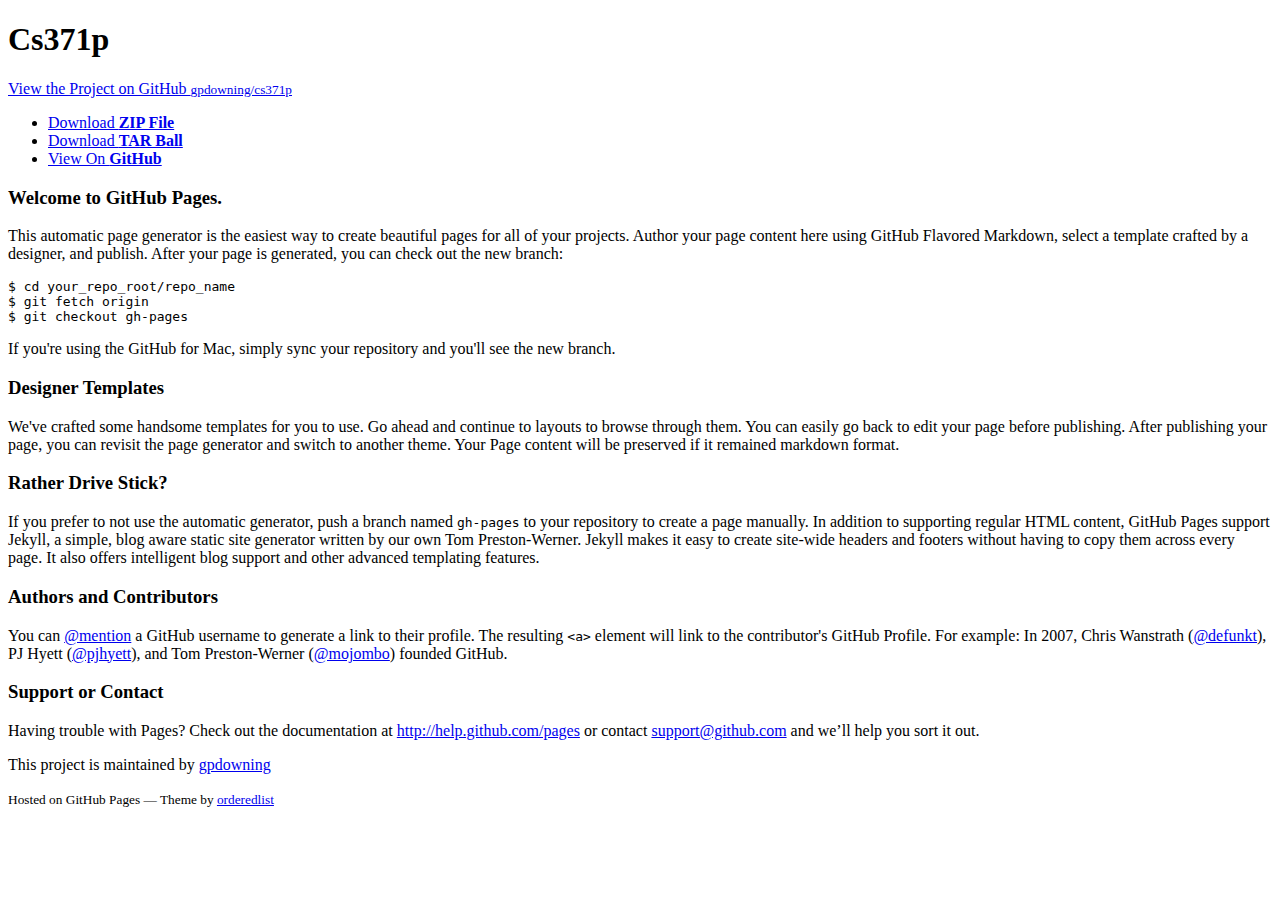
==== index.html @ 1dfeb4e1 "another commit" ====
<!doctype html>
<html>
  <head>
    <meta charset="utf-8">
    <meta http-equiv="X-UA-Compatible" content="chrome=1">
    <title>Cs371p by gpdowning</title>

    <link rel="stylesheet" href="stylesheets/styles.css">
    <link rel="stylesheet" href="stylesheets/pygment_trac.css">
    <meta name="viewport" content="width=device-width, initial-scale=1, user-scalable=no">
    <!--[if lt IE 9]>
    <script src="//html5shiv.googlecode.com/svn/trunk/html5.js"></script>
    <![endif]-->
  </head>
  <body>
    <div class="wrapper">
      <header>
        <h1>Cs371p</h1>
        <p></p>

        <p class="view"><a href="https://github.com/gpdowning/cs371p">View the Project on GitHub <small>gpdowning/cs371p</small></a></p>


        <ul>
          <li><a href="https://github.com/gpdowning/cs371p/zipball/master">Download <strong>ZIP File</strong></a></li>
          <li><a href="https://github.com/gpdowning/cs371p/tarball/master">Download <strong>TAR Ball</strong></a></li>
          <li><a href="https://github.com/gpdowning/cs371p">View On <strong>GitHub</strong></a></li>
        </ul>
      </header>
      <section>
        <h3>
<a id="welcome-to-github-pages" class="anchor" href="#welcome-to-github-pages" aria-hidden="true"><span class="octicon octicon-link"></span></a>Welcome to GitHub Pages.</h3>

<p>This automatic page generator is the easiest way to create beautiful pages for all of your projects. Author your page content here using GitHub Flavored Markdown, select a template crafted by a designer, and publish. After your page is generated, you can check out the new branch:</p>

<pre><code>$ cd your_repo_root/repo_name
$ git fetch origin
$ git checkout gh-pages
</code></pre>

<p>If you're using the GitHub for Mac, simply sync your repository and you'll see the new branch.</p>

<h3>
<a id="designer-templates" class="anchor" href="#designer-templates" aria-hidden="true"><span class="octicon octicon-link"></span></a>Designer Templates</h3>

<p>We've crafted some handsome templates for you to use. Go ahead and continue to layouts to browse through them. You can easily go back to edit your page before publishing. After publishing your page, you can revisit the page generator and switch to another theme. Your Page content will be preserved if it remained markdown format.</p>

<h3>
<a id="rather-drive-stick" class="anchor" href="#rather-drive-stick" aria-hidden="true"><span class="octicon octicon-link"></span></a>Rather Drive Stick?</h3>

<p>If you prefer to not use the automatic generator, push a branch named <code>gh-pages</code> to your repository to create a page manually. In addition to supporting regular HTML content, GitHub Pages support Jekyll, a simple, blog aware static site generator written by our own Tom Preston-Werner. Jekyll makes it easy to create site-wide headers and footers without having to copy them across every page. It also offers intelligent blog support and other advanced templating features.</p>

<h3>
<a id="authors-and-contributors" class="anchor" href="#authors-and-contributors" aria-hidden="true"><span class="octicon octicon-link"></span></a>Authors and Contributors</h3>

<p>You can <a href="https://github.com/blog/821" class="user-mention">@mention</a> a GitHub username to generate a link to their profile. The resulting <code>&lt;a&gt;</code> element will link to the contributor's GitHub Profile. For example: In 2007, Chris Wanstrath (<a href="https://github.com/defunkt" class="user-mention">@defunkt</a>), PJ Hyett (<a href="https://github.com/pjhyett" class="user-mention">@pjhyett</a>), and Tom Preston-Werner (<a href="https://github.com/mojombo" class="user-mention">@mojombo</a>) founded GitHub.</p>

<h3>
<a id="support-or-contact" class="anchor" href="#support-or-contact" aria-hidden="true"><span class="octicon octicon-link"></span></a>Support or Contact</h3>

<p>Having trouble with Pages? Check out the documentation at <a href="http://help.github.com/pages">http://help.github.com/pages</a> or contact <a href="mailto:support@github.com">support@github.com</a> and we’ll help you sort it out.</p>
      </section>
      <footer>
        <p>This project is maintained by <a href="https://github.com/gpdowning">gpdowning</a></p>
        <p><small>Hosted on GitHub Pages &mdash; Theme by <a href="https://github.com/orderedlist">orderedlist</a></small></p>
      </footer>
    </div>
    <script src="javascripts/scale.fix.js"></script>

  </body>
</html>
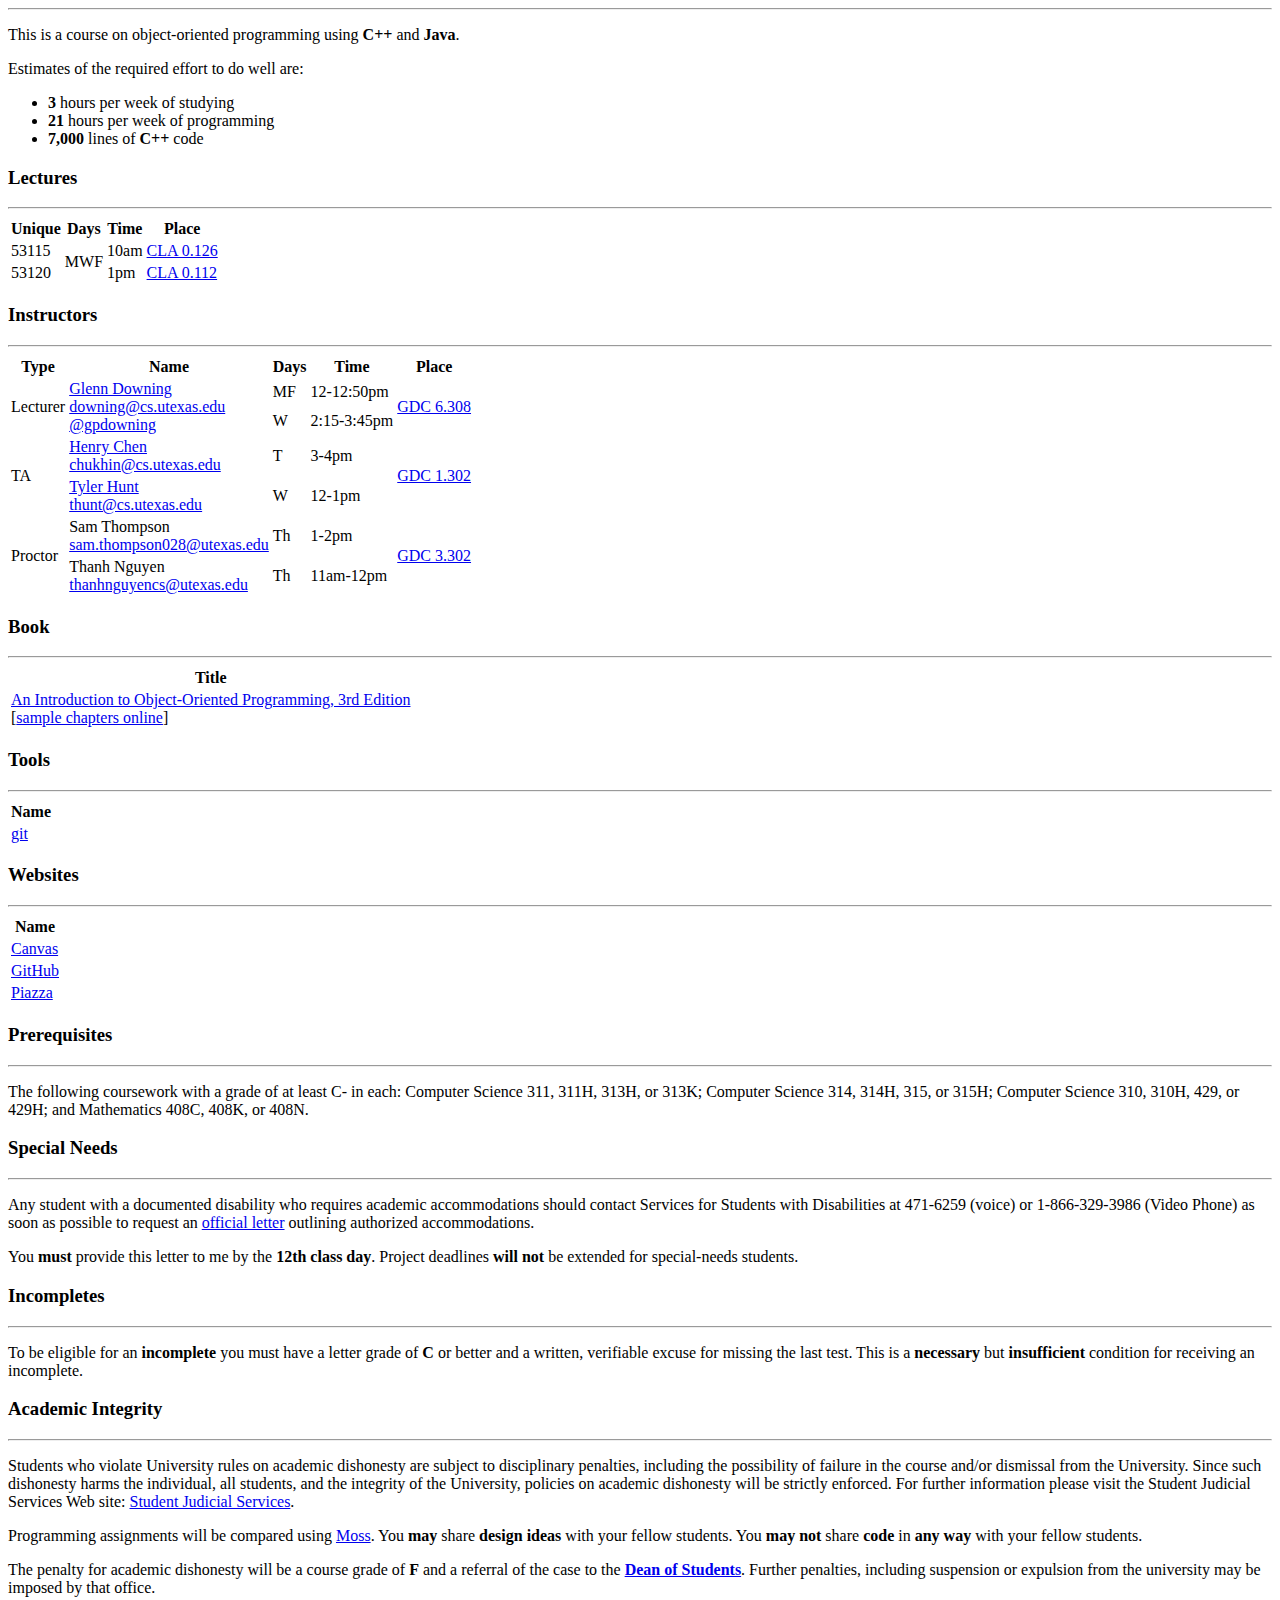
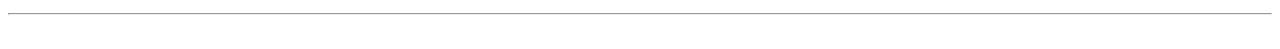
==== commit 8892a045: "another commit" ====
--- a/index.html
+++ b/index.html
@@ -1,71 +1,178 @@
-<!doctype html>
+<!DOCTYPE html>
 <html>
-  <head>
-    <meta charset="utf-8">
-    <meta http-equiv="X-UA-Compatible" content="chrome=1">
-    <title>Cs371p by gpdowning</title>
-
-    <link rel="stylesheet" href="stylesheets/styles.css">
-    <link rel="stylesheet" href="stylesheets/pygment_trac.css">
-    <meta name="viewport" content="width=device-width, initial-scale=1, user-scalable=no">
-    <!--[if lt IE 9]>
-    <script src="//html5shiv.googlecode.com/svn/trunk/html5.js"></script>
-    <![endif]-->
-  </head>
-  <body>
-    <div class="wrapper">
-      <header>
-        <h1>Cs371p</h1>
-        <p></p>
-
-        <p class="view"><a href="https://github.com/gpdowning/cs371p">View the Project on GitHub <small>gpdowning/cs371p</small></a></p>
-
-
-        <ul>
-          <li><a href="https://github.com/gpdowning/cs371p/zipball/master">Download <strong>ZIP File</strong></a></li>
-          <li><a href="https://github.com/gpdowning/cs371p/tarball/master">Download <strong>TAR Ball</strong></a></li>
-          <li><a href="https://github.com/gpdowning/cs371p">View On <strong>GitHub</strong></a></li>
-        </ul>
-      </header>
-      <section>
-        <h3>
-<a id="welcome-to-github-pages" class="anchor" href="#welcome-to-github-pages" aria-hidden="true"><span class="octicon octicon-link"></span></a>Welcome to GitHub Pages.</h3>
-
-<p>This automatic page generator is the easiest way to create beautiful pages for all of your projects. Author your page content here using GitHub Flavored Markdown, select a template crafted by a designer, and publish. After your page is generated, you can check out the new branch:</p>
-
-<pre><code>$ cd your_repo_root/repo_name
-$ git fetch origin
-$ git checkout gh-pages
-</code></pre>
-
-<p>If you're using the GitHub for Mac, simply sync your repository and you'll see the new branch.</p>
-
+<head>
+</head>
+<body>
+<hr />
+<p>
+	This is a course on object-oriented programming using <b>C++</b> and <b>Java</b>.
+</p>
+<p>
+	Estimates of the required effort to do well are:
+</p>
+<ul>
+	<li><b>3</b> hours per week of studying</li>
+	<li><b>21</b> hours per week of programming</li>
+	<li><b>7,000</b> lines of <b>C++</b> code</li>
+</ul>
 <h3>
-<a id="designer-templates" class="anchor" href="#designer-templates" aria-hidden="true"><span class="octicon octicon-link"></span></a>Designer Templates</h3>
-
-<p>We've crafted some handsome templates for you to use. Go ahead and continue to layouts to browse through them. You can easily go back to edit your page before publishing. After publishing your page, you can revisit the page generator and switch to another theme. Your Page content will be preserved if it remained markdown format.</p>
-
+	Lectures
+</h3>
+<hr />
+<table>
+	<tr>
+		<th>Unique</th>
+		<th>Days</th>
+		<th>Time</th>
+		<th>Place</th>
+	</tr>
+	<tr>
+		<td>53115</td>
+		<td rowspan="2">MWF</td>
+		<td>10am</td>
+		<td><a href="http://www.utexas.edu/maps/main/buildings/cla.html">CLA 0.126</a></td>
+	</tr>
+	<tr>
+		<td>53120</td>
+		<td>1pm</td>
+		<td><a href="http://www.utexas.edu/maps/main/buildings/cla.html">CLA 0.112</a></td>
+	</tr>
+</table>
 <h3>
-<a id="rather-drive-stick" class="anchor" href="#rather-drive-stick" aria-hidden="true"><span class="octicon octicon-link"></span></a>Rather Drive Stick?</h3>
-
-<p>If you prefer to not use the automatic generator, push a branch named <code>gh-pages</code> to your repository to create a page manually. In addition to supporting regular HTML content, GitHub Pages support Jekyll, a simple, blog aware static site generator written by our own Tom Preston-Werner. Jekyll makes it easy to create site-wide headers and footers without having to copy them across every page. It also offers intelligent blog support and other advanced templating features.</p>
-
+	Instructors
+</h3>
+<hr />
+<table>
+	<tr>
+		<th>Type</th>
+		<th>Name</th>
+		<th>Days</th>
+		<th>Time</th>
+		<th>Place</th>
+	</tr>
+	<tr>
+	    <td rowspan="2">Lecturer</td>
+		<td rowspan="2"><a href="https://www.cs.utexas.edu/users/downing/">Glenn Downing</a><br />
+		<a href="mailto:downing@cs.utexas.edu">downing@cs.utexas.edu</a><br />
+		<a href="http://twitter.com/gpdowning/">@gpdowning</a></td>
+		<td>MF</td>
+		<td>12-12:50pm</td>
+		<td rowspan="2"><a href="http://www.utexas.edu/maps/main/buildings/gdc.html">GDC 6.308</a></td>
+	</tr>
+	<tr>
+	    <td>W</td>
+	    <td>2:15-3:45pm</td>
+	</tr>
+	<tr>
+	    <td rowspan="2">TA</td>
+		<td><a href="https://www.cs.utexas.edu/users/chukhin/">Henry Chen</a><br />
+		<a href="mailto:chukhin@cs.utexas.edu">chukhin@cs.utexas.edu</a></td>
+		<td>T</td>
+		<td>3-4pm</td>
+		<td rowspan="2"><a href="http://www.utexas.edu/maps/main/buildings/gdc.html">GDC 1.302</a></td>
+	</tr>
+	<tr>
+		<td><a href="https://www.cs.utexas.edu/users/thunt/">Tyler Hunt</a><br />
+		<a href="mailto:thunt@cs.utexas.edu">thunt@cs.utexas.edu</a></td>
+		<td>W</td>
+		<td>12-1pm</td>
+	</tr>
+	<tr>
+	    <td rowspan="2">Proctor</td>
+		<td>Sam Thompson<br />
+		<a href="mailto:sam.thompson028@utexas.edu">sam.thompson028@utexas.edu</a></td>
+		<td>Th</td>
+		<td>1-2pm</td>
+		<td rowspan="2"><a href="http://www.utexas.edu/maps/main/buildings/gdc.html">GDC 3.302</a></td>
+	</tr>
+	<tr>
+		<td>Thanh Nguyen<br />
+		<a href="mailto:thanhnguyencs@utexas.edu">thanhnguyencs@utexas.edu</a></td>
+		<td>Th</td>
+		<td>11am-12pm</td>
+	</tr>
+</table>
 <h3>
-<a id="authors-and-contributors" class="anchor" href="#authors-and-contributors" aria-hidden="true"><span class="octicon octicon-link"></span></a>Authors and Contributors</h3>
-
-<p>You can <a href="https://github.com/blog/821" class="user-mention">@mention</a> a GitHub username to generate a link to their profile. The resulting <code>&lt;a&gt;</code> element will link to the contributor's GitHub Profile. For example: In 2007, Chris Wanstrath (<a href="https://github.com/defunkt" class="user-mention">@defunkt</a>), PJ Hyett (<a href="https://github.com/pjhyett" class="user-mention">@pjhyett</a>), and Tom Preston-Werner (<a href="https://github.com/mojombo" class="user-mention">@mojombo</a>) founded GitHub.</p>
-
+	Book
+</h3>
+<hr />
+<table>
+	<tr>
+		<th>Title</th>
+	</tr>
+	<tr>
+		<td><a href="http://www.amazon.com/gp/product/0201760312/?tag=utgracs">An Introduction to Object-Oriented Programming, 3rd Edition</a><br />
+		[<a href="http://web.engr.oregonstate.edu/~budd/Books/oopintro3e/info/ReadMe.html">sample chapters online</a>]</td>
+	</tr>
+</table>
 <h3>
-<a id="support-or-contact" class="anchor" href="#support-or-contact" aria-hidden="true"><span class="octicon octicon-link"></span></a>Support or Contact</h3>
-
-<p>Having trouble with Pages? Check out the documentation at <a href="http://help.github.com/pages">http://help.github.com/pages</a> or contact <a href="mailto:support@github.com">support@github.com</a> and we’ll help you sort it out.</p>
-      </section>
-      <footer>
-        <p>This project is maintained by <a href="https://github.com/gpdowning">gpdowning</a></p>
-        <p><small>Hosted on GitHub Pages &mdash; Theme by <a href="https://github.com/orderedlist">orderedlist</a></small></p>
-      </footer>
-    </div>
-    <script src="javascripts/scale.fix.js"></script>
-
-  </body>
+	Tools
+</h3>
+<hr />
+<table>
+	<tr>
+		<th>Name</th>
+	</tr>
+	<tr>
+		<td><a href="https://www.atlassian.com/git/tutorials/">git</a></td>
+	</tr>
+</table>
+<h3>
+	Websites
+</h3>
+<hr />
+<table>
+	<tr>
+		<th>Name</th>
+	</tr>
+	<tr>
+		<td><a href="https://utexas.instructure.com">Canvas</a></td>
+	</tr>
+	<tr>
+		<td><a href="https://github.com/gpdowning/cs371p/">GitHub</a></td>
+	</tr>
+	<tr>
+		<td><a href="https://piazza.com">Piazza</a></td>
+	</tr>
+</table>
+<h3>
+	Prerequisites
+</h3>
+<hr />
+<p>
+	The following coursework with a grade of at least C- in each: Computer Science 311, 311H, 313H, or 313K; Computer Science 314, 314H, 315, or 315H; Computer Science 310, 310H, 429, or 429H; and Mathematics 408C, 408K, or 408N.
+</p>
+<h3>
+	Special Needs
+</h3>
+<hr />
+<p>
+	Any student with a documented disability who requires academic accommodations should contact Services for Students with Disabilities at 471-6259 (voice) or 1-866-329-3986 (Video Phone) as soon as possible to request an <a href="http://www.utexas.edu/diversity/ddce/ssd/accommodation_ltr_request.php">official letter</a> outlining authorized accommodations.
+</p>
+<p>
+	You <b>must</b> provide this letter to me by the <b>12th class day</b>. Project deadlines <b>will not</b> be extended for special-needs students.
+</p>
+<h3>
+	Incompletes
+</h3>
+<hr />
+<p>
+	To be eligible for an <b>incomplete</b> you must have a letter grade of <b>C</b> or better and a written, verifiable excuse for missing the last test. This is a <b>necessary</b> but <b>insufficient</b> condition for receiving an incomplete.
+</p>
+<h3>
+	Academic Integrity
+</h3>
+<hr />
+<p>
+	Students who violate University rules on academic dishonesty are subject to disciplinary penalties, including the possibility of failure in the course and/or dismissal from the University. Since such dishonesty harms the individual, all students, and the integrity of the University, policies on academic dishonesty will be strictly enforced. For further information please visit the Student Judicial Services Web site: <a href="http://deanofstudents.utexas.edu/sjs">Student Judicial Services</a>.
+</p>
+<p>
+	Programming assignments will be compared using <a href="http://theory.stanford.edu/~aiken/moss/">Moss</a>. You <b>may</b> share <b>design ideas</b> with your fellow students. You <b>may not</b> share <b>code</b> in <b>any way</b> with your fellow students.
+</p>
+<p>
+	The penalty for academic dishonesty will be a course grade of <b>F</b> and a referral of the case to the <b><a href="http://deanofstudents.utexas.edu/">Dean of Students</a></b>. Further penalties, including suspension or expulsion from the university may be imposed by that office.
+</p>
+<hr />
+<img alt="" src="http://cs.utexas.edu/users/downing/images/UT.jpg" width="300" />
+</body>
 </html>
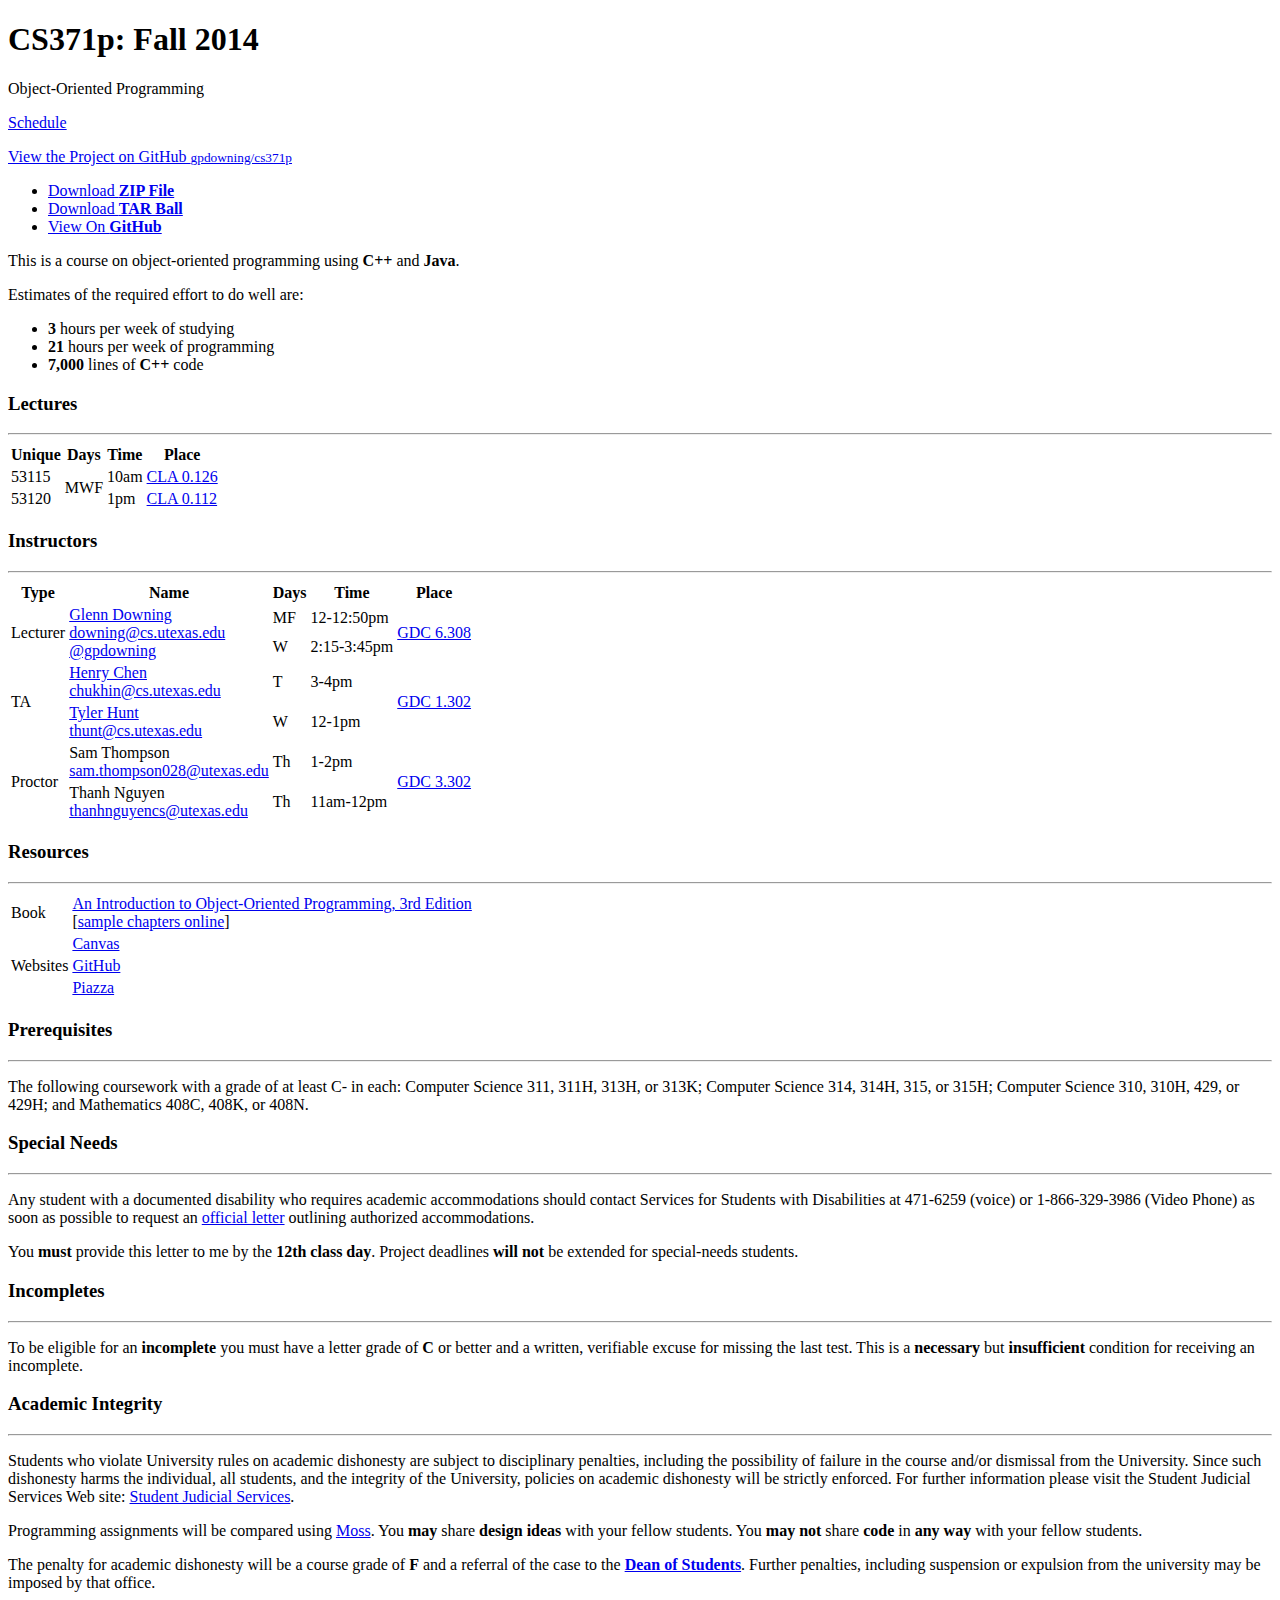
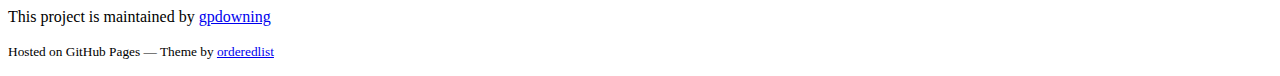
==== commit 49a0a238: "another commit" ====
--- a/index.html
+++ b/index.html
@@ -1,178 +1,198 @@
-<!DOCTYPE html>
+<!doctype html>
 <html>
 <head>
+	<title>CS371p by gpdowning</title>
+	<link rel="stylesheet" href="stylesheets/styles.css">
+	<link rel="stylesheet" href="stylesheets/pygment_trac.css">
+	<meta name="viewport" content="width=device-width, initial-scale=1, user-scalable=no">
 </head>
 <body>
-<hr />
-<p>
-	This is a course on object-oriented programming using <b>C++</b> and <b>Java</b>.
-</p>
-<p>
-	Estimates of the required effort to do well are:
-</p>
-<ul>
-	<li><b>3</b> hours per week of studying</li>
-	<li><b>21</b> hours per week of programming</li>
-	<li><b>7,000</b> lines of <b>C++</b> code</li>
-</ul>
-<h3>
-	Lectures
-</h3>
-<hr />
-<table>
-	<tr>
-		<th>Unique</th>
-		<th>Days</th>
-		<th>Time</th>
-		<th>Place</th>
-	</tr>
-	<tr>
-		<td>53115</td>
-		<td rowspan="2">MWF</td>
-		<td>10am</td>
-		<td><a href="http://www.utexas.edu/maps/main/buildings/cla.html">CLA 0.126</a></td>
-	</tr>
-	<tr>
-		<td>53120</td>
-		<td>1pm</td>
-		<td><a href="http://www.utexas.edu/maps/main/buildings/cla.html">CLA 0.112</a></td>
-	</tr>
-</table>
-<h3>
-	Instructors
-</h3>
-<hr />
-<table>
-	<tr>
-		<th>Type</th>
-		<th>Name</th>
-		<th>Days</th>
-		<th>Time</th>
-		<th>Place</th>
-	</tr>
-	<tr>
-	    <td rowspan="2">Lecturer</td>
-		<td rowspan="2"><a href="https://www.cs.utexas.edu/users/downing/">Glenn Downing</a><br />
-		<a href="mailto:downing@cs.utexas.edu">downing@cs.utexas.edu</a><br />
-		<a href="http://twitter.com/gpdowning/">@gpdowning</a></td>
-		<td>MF</td>
-		<td>12-12:50pm</td>
-		<td rowspan="2"><a href="http://www.utexas.edu/maps/main/buildings/gdc.html">GDC 6.308</a></td>
-	</tr>
-	<tr>
-	    <td>W</td>
-	    <td>2:15-3:45pm</td>
-	</tr>
-	<tr>
-	    <td rowspan="2">TA</td>
-		<td><a href="https://www.cs.utexas.edu/users/chukhin/">Henry Chen</a><br />
-		<a href="mailto:chukhin@cs.utexas.edu">chukhin@cs.utexas.edu</a></td>
-		<td>T</td>
-		<td>3-4pm</td>
-		<td rowspan="2"><a href="http://www.utexas.edu/maps/main/buildings/gdc.html">GDC 1.302</a></td>
-	</tr>
-	<tr>
-		<td><a href="https://www.cs.utexas.edu/users/thunt/">Tyler Hunt</a><br />
-		<a href="mailto:thunt@cs.utexas.edu">thunt@cs.utexas.edu</a></td>
-		<td>W</td>
-		<td>12-1pm</td>
-	</tr>
-	<tr>
-	    <td rowspan="2">Proctor</td>
-		<td>Sam Thompson<br />
-		<a href="mailto:sam.thompson028@utexas.edu">sam.thompson028@utexas.edu</a></td>
-		<td>Th</td>
-		<td>1-2pm</td>
-		<td rowspan="2"><a href="http://www.utexas.edu/maps/main/buildings/gdc.html">GDC 3.302</a></td>
-	</tr>
-	<tr>
-		<td>Thanh Nguyen<br />
-		<a href="mailto:thanhnguyencs@utexas.edu">thanhnguyencs@utexas.edu</a></td>
-		<td>Th</td>
-		<td>11am-12pm</td>
-	</tr>
-</table>
-<h3>
-	Book
-</h3>
-<hr />
-<table>
-	<tr>
-		<th>Title</th>
-	</tr>
-	<tr>
-		<td><a href="http://www.amazon.com/gp/product/0201760312/?tag=utgracs">An Introduction to Object-Oriented Programming, 3rd Edition</a><br />
-		[<a href="http://web.engr.oregonstate.edu/~budd/Books/oopintro3e/info/ReadMe.html">sample chapters online</a>]</td>
-	</tr>
-</table>
-<h3>
-	Tools
-</h3>
-<hr />
-<table>
-	<tr>
-		<th>Name</th>
-	</tr>
-	<tr>
-		<td><a href="https://www.atlassian.com/git/tutorials/">git</a></td>
-	</tr>
-</table>
-<h3>
-	Websites
-</h3>
-<hr />
-<table>
-	<tr>
-		<th>Name</th>
-	</tr>
-	<tr>
-		<td><a href="https://utexas.instructure.com">Canvas</a></td>
-	</tr>
-	<tr>
-		<td><a href="https://github.com/gpdowning/cs371p/">GitHub</a></td>
-	</tr>
-	<tr>
-		<td><a href="https://piazza.com">Piazza</a></td>
-	</tr>
-</table>
-<h3>
-	Prerequisites
-</h3>
-<hr />
-<p>
-	The following coursework with a grade of at least C- in each: Computer Science 311, 311H, 313H, or 313K; Computer Science 314, 314H, 315, or 315H; Computer Science 310, 310H, 429, or 429H; and Mathematics 408C, 408K, or 408N.
-</p>
-<h3>
-	Special Needs
-</h3>
-<hr />
-<p>
-	Any student with a documented disability who requires academic accommodations should contact Services for Students with Disabilities at 471-6259 (voice) or 1-866-329-3986 (Video Phone) as soon as possible to request an <a href="http://www.utexas.edu/diversity/ddce/ssd/accommodation_ltr_request.php">official letter</a> outlining authorized accommodations.
-</p>
-<p>
-	You <b>must</b> provide this letter to me by the <b>12th class day</b>. Project deadlines <b>will not</b> be extended for special-needs students.
-</p>
-<h3>
-	Incompletes
-</h3>
-<hr />
-<p>
-	To be eligible for an <b>incomplete</b> you must have a letter grade of <b>C</b> or better and a written, verifiable excuse for missing the last test. This is a <b>necessary</b> but <b>insufficient</b> condition for receiving an incomplete.
-</p>
-<h3>
-	Academic Integrity
-</h3>
-<hr />
-<p>
-	Students who violate University rules on academic dishonesty are subject to disciplinary penalties, including the possibility of failure in the course and/or dismissal from the University. Since such dishonesty harms the individual, all students, and the integrity of the University, policies on academic dishonesty will be strictly enforced. For further information please visit the Student Judicial Services Web site: <a href="http://deanofstudents.utexas.edu/sjs">Student Judicial Services</a>.
-</p>
-<p>
-	Programming assignments will be compared using <a href="http://theory.stanford.edu/~aiken/moss/">Moss</a>. You <b>may</b> share <b>design ideas</b> with your fellow students. You <b>may not</b> share <b>code</b> in <b>any way</b> with your fellow students.
-</p>
-<p>
-	The penalty for academic dishonesty will be a course grade of <b>F</b> and a referral of the case to the <b><a href="http://deanofstudents.utexas.edu/">Dean of Students</a></b>. Further penalties, including suspension or expulsion from the university may be imposed by that office.
-</p>
-<hr />
-<img alt="" src="http://cs.utexas.edu/users/downing/images/UT.jpg" width="300" />
+<div class="wrapper">
+	<header>
+		<h1>
+			CS371p: Fall 2014
+		</h1>
+		<p>
+			Object-Oriented Programming
+		</p>
+		<p>
+		<a href="Schedule.html">Schedule</a>
+		</p>
+		<p class="view">
+		<a href="https://github.com/gpdowning/cs371p">View the Project on GitHub <small>gpdowning/cs371p</small></a>
+		</p>
+		<ul>
+			<li><a href="https://github.com/gpdowning/cs371p/zipball/master">Download <strong>ZIP File</strong></a></li>
+			<li><a href="https://github.com/gpdowning/cs371p/tarball/master">Download <strong>TAR Ball</strong></a></li>
+			<li><a href="https://github.com/gpdowning/cs371p">View On <strong>GitHub</strong></a></li>
+		</ul>
+	</header>
+	<section>
+		<p>
+			This is a course on object-oriented programming using <b>C++</b> and <b>Java</b>.
+		</p>
+		<p>
+			Estimates of the required effort to do well are:
+		</p>
+		<ul>
+			<li><b>3</b> hours per week of studying</li>
+			<li><b>21</b> hours per week of programming</li>
+			<li><b>7,000</b> lines of <b>C++</b> code</li>
+		</ul>
+		<h3>
+			Lectures
+		</h3>
+		<hr />
+		<table>
+			<tr>
+				<th>Unique</th>
+				<th>Days</th>
+				<th>Time</th>
+				<th>Place</th>
+			</tr>
+			<tr>
+				<td>53115</td>
+				<td rowspan="2">MWF</td>
+				<td>10am</td>
+				<td><a href="http://www.utexas.edu/maps/main/buildings/cla.html">CLA 0.126</a></td>
+			</tr>
+			<tr>
+				<td>53120</td>
+				<td>1pm</td>
+				<td><a href="http://www.utexas.edu/maps/main/buildings/cla.html">CLA 0.112</a></td>
+			</tr>
+		</table>
+		<h3>
+			Instructors
+		</h3>
+		<hr />
+		<table>
+			<tr>
+				<th>Type</th>
+				<th>Name</th>
+				<th>Days</th>
+				<th>Time</th>
+				<th>Place</th>
+			</tr>
+			<tr>
+				<td rowspan="2">Lecturer</td>
+				<td rowspan="2"><a href="https://www.cs.utexas.edu/users/downing/">Glenn Downing</a><br />
+				<a href="mailto:downing@cs.utexas.edu">downing@cs.utexas.edu</a><br />
+				<a href="http://twitter.com/gpdowning/">@gpdowning</a></td>
+				<td>MF</td>
+				<td>12-12:50pm</td>
+				<td rowspan="2"><a href="http://www.utexas.edu/maps/main/buildings/gdc.html">GDC 6.308</a></td>
+			</tr>
+			<tr>
+				<td>W</td>
+				<td>2:15-3:45pm</td>
+			</tr>
+			<tr>
+				<td rowspan="2">TA</td>
+				<td><a href="https://www.cs.utexas.edu/users/chukhin/">Henry Chen</a><br />
+				<a href="mailto:chukhin@cs.utexas.edu">chukhin@cs.utexas.edu</a></td>
+				<td>T</td>
+				<td>3-4pm</td>
+				<td rowspan="2"><a href="http://www.utexas.edu/maps/main/buildings/gdc.html">GDC 1.302</a></td>
+			</tr>
+			<tr>
+				<td><a href="https://www.cs.utexas.edu/users/thunt/">Tyler Hunt</a><br />
+				<a href="mailto:thunt@cs.utexas.edu">thunt@cs.utexas.edu</a></td>
+				<td>W</td>
+				<td>12-1pm</td>
+			</tr>
+			<tr>
+				<td rowspan="2">Proctor</td>
+				<td>Sam Thompson<br />
+				<a href="mailto:sam.thompson028@utexas.edu">sam.thompson028@utexas.edu</a></td>
+				<td>Th</td>
+				<td>1-2pm</td>
+				<td rowspan="2"><a href="http://www.utexas.edu/maps/main/buildings/gdc.html">GDC 3.302</a></td>
+			</tr>
+			<tr>
+				<td>Thanh Nguyen<br />
+				<a href="mailto:thanhnguyencs@utexas.edu">thanhnguyencs@utexas.edu</a></td>
+				<td>Th</td>
+				<td>11am-12pm</td>
+			</tr>
+		</table>
+		<h3>
+			Resources
+		</h3>
+		<hr />
+		<table>
+			<tr>
+				<td>Book</td>
+				<td><a href="http://www.amazon.com/gp/product/0201760312/?tag=utgracs">An Introduction to Object-Oriented Programming, 3rd Edition</a><br />
+				[<a href="http://web.engr.oregonstate.edu/~budd/Books/oopintro3e/info/ReadMe.html">sample chapters online</a>]</td>
+			</tr>
+			<tr>
+				<td rowspan="3">Websites</td>
+				<td><a href="https://utexas.instructure.com">Canvas</a></td>
+			</tr>
+			<tr>
+				<td><a href="https://github.com/gpdowning/cs371p/">GitHub</a></td>
+			</tr>
+			<tr>
+				<td><a href="https://piazza.com">Piazza</a></td>
+			</tr>
+		</table>
+		<h3>
+			Prerequisites
+		</h3>
+		<hr />
+		<p>
+			The following coursework with a grade of at least C- in each: Computer Science 311, 311H, 313H, or 313K; Computer Science 314, 314H, 315, or 315H; Computer Science 310, 310H, 429, or 429H; and Mathematics 408C, 408K, or 408N.
+		</p>
+		<h3>
+			Special Needs
+		</h3>
+		<hr />
+		<p>
+			Any student with a documented disability who requires academic accommodations should contact Services for Students with Disabilities at 471-6259 (voice) or 1-866-329-3986 (Video Phone) as soon as possible to request an <a href="http://www.utexas.edu/diversity/ddce/ssd/accommodation_ltr_request.php">official letter</a> outlining authorized accommodations.
+		</p>
+		<p>
+			You <b>must</b> provide this letter to me by the <b>12th class day</b>. Project deadlines <b>will not</b> be extended for special-needs students.
+		</p>
+		<h3>
+			Incompletes
+		</h3>
+		<hr />
+		<p>
+			To be eligible for an <b>incomplete</b> you must have a letter grade of <b>C</b> or better and a written, verifiable excuse for missing the last test. This is a <b>necessary</b> but <b>insufficient</b> condition for receiving an incomplete.
+		</p>
+		<h3>
+			Academic Integrity
+		</h3>
+		<hr />
+		<p>
+			Students who violate University rules on academic dishonesty are subject to disciplinary penalties, including the possibility of failure in the course and/or dismissal from the University. Since such dishonesty harms the individual, all students, and the integrity of the University, policies on academic dishonesty will be strictly enforced. For further information please visit the Student Judicial Services Web site: <a href="http://deanofstudents.utexas.edu/sjs">Student Judicial Services</a>.
+		</p>
+		<p>
+			Programming assignments will be compared using <a href="http://theory.stanford.edu/~aiken/moss/">Moss</a>. You <b>may</b> share <b>design ideas</b> with your fellow students. You <b>may not</b> share <b>code</b> in <b>any way</b> with your fellow students.
+		</p>
+		<p>
+			The penalty for academic dishonesty will be a course grade of <b>F</b> and a referral of the case to the <b><a href="http://deanofstudents.utexas.edu/">Dean of Students</a></b>. Further penalties, including suspension or expulsion from the university may be imposed by that office.
+		</p>
+	</section>
+	<footer>
+		<p>
+			This project is maintained by <a href="https://github.com/gpdowning">gpdowning</a>
+		</p>
+		<p>
+			<small>Hosted on GitHub Pages &mdash; Theme by <a href="https://github.com/orderedlist">orderedlist</a></small>
+		</p>
+	</footer>
+</div>
+<script src="javascripts/scale.fix.js">
+
+
+
+
+
+
+
+
+</script>
 </body>
 </html>
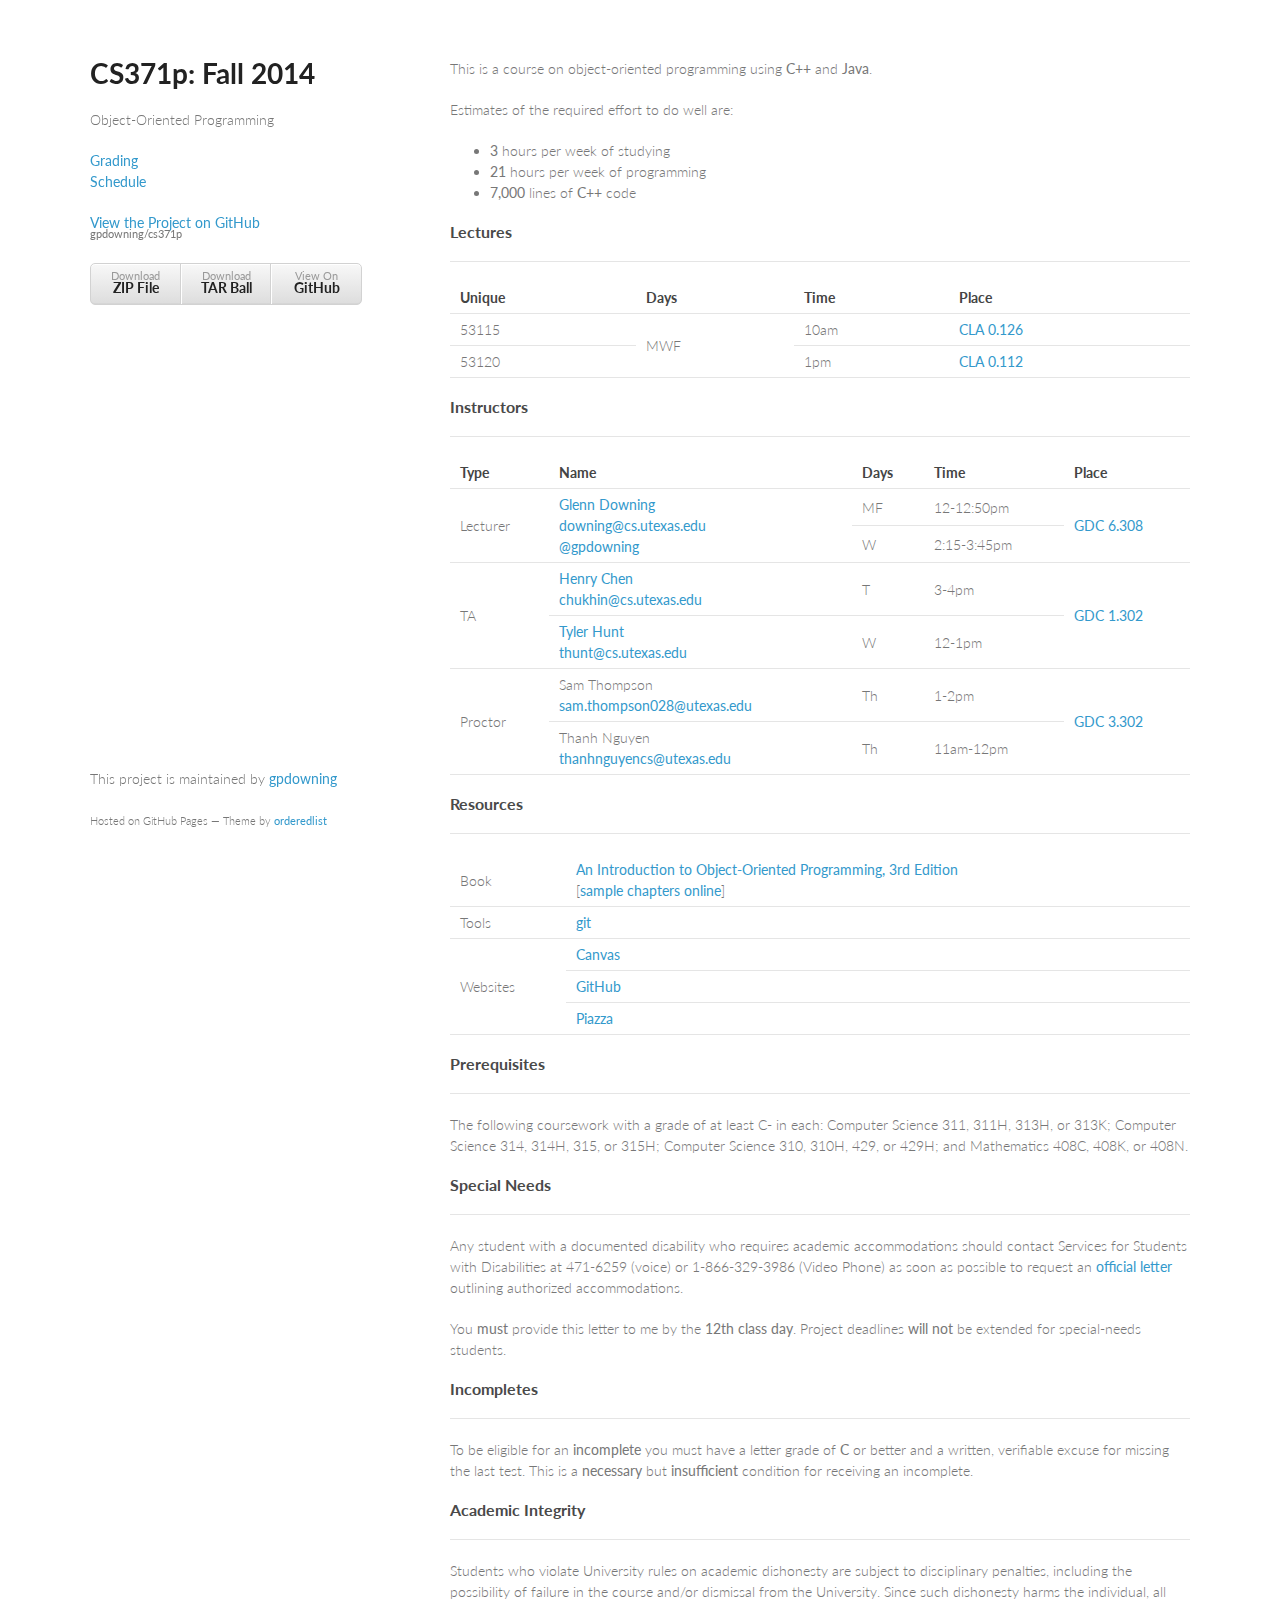
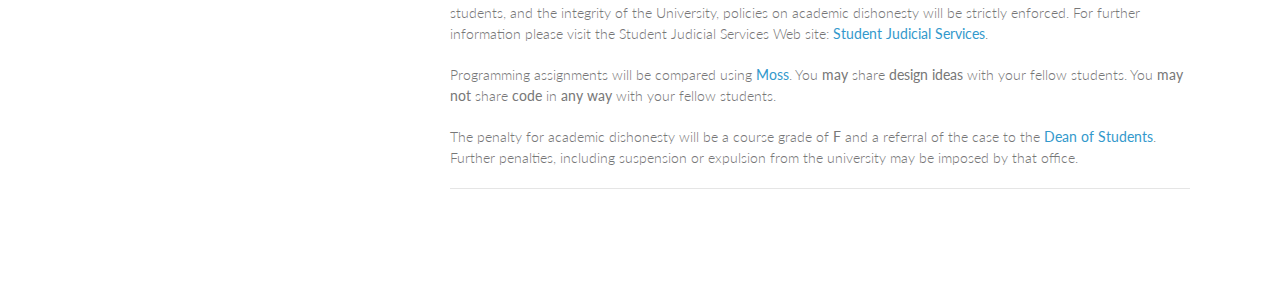
==== commit 96d68a87: "another commit" ====
--- a/index.html
+++ b/index.html
@@ -16,6 +16,7 @@
 			Object-Oriented Programming
 		</p>
 		<p>
+		<a href="Grading.html">Grading</a><br />
 		<a href="Schedule.html">Schedule</a>
 		</p>
 		<p class="view">
@@ -127,6 +128,10 @@
 				[<a href="http://web.engr.oregonstate.edu/~budd/Books/oopintro3e/info/ReadMe.html">sample chapters online</a>]</td>
 			</tr>
 			<tr>
+				<td>Tools</td>
+				<td><a href="https://www.atlassian.com/git/tutorials/">git</a></td>
+			</tr>
+			<tr>
 				<td rowspan="3">Websites</td>
 				<td><a href="https://utexas.instructure.com">Canvas</a></td>
 			</tr>
@@ -174,6 +179,10 @@
 		<p>
 			The penalty for academic dishonesty will be a course grade of <b>F</b> and a referral of the case to the <b><a href="http://deanofstudents.utexas.edu/">Dean of Students</a></b>. Further penalties, including suspension or expulsion from the university may be imposed by that office.
 		</p>
+		<hr />
+		<p>
+        <img alt="" src="CNS.png" />
+		</p>
 	</section>
 	<footer>
 		<p>
@@ -185,14 +194,6 @@
 	</footer>
 </div>
 <script src="javascripts/scale.fix.js">
-
-
-
-
-
-
-
-
 </script>
 </body>
 </html>
--- a/stylesheets/styles.css
+++ b/stylesheets/styles.css
@@ -0,0 +1,255 @@
+@import url(https://fonts.googleapis.com/css?family=Lato:300italic,700italic,300,700);
+
+body {
+  padding:50px;
+  font:14px/1.5 Lato, "Helvetica Neue", Helvetica, Arial, sans-serif;
+  color:#777;
+  font-weight:300;
+}
+
+h1, h2, h3, h4, h5, h6 {
+  color:#222;
+  margin:0 0 20px;
+}
+
+p, ul, ol, table, pre, dl {
+  margin:0 0 20px;
+}
+
+h1, h2, h3 {
+  line-height:1.1;
+}
+
+h1 {
+  font-size:28px;
+}
+
+h2 {
+  color:#393939;
+}
+
+h3, h4, h5, h6 {
+  color:#494949;
+}
+
+a {
+  color:#39c;
+  font-weight:400;
+  text-decoration:none;
+}
+
+a small {
+  font-size:11px;
+  color:#777;
+  margin-top:-0.6em;
+  display:block;
+}
+
+.wrapper {
+  width:1100px;
+  margin:0 auto;
+}
+
+blockquote {
+  border-left:1px solid #e5e5e5;
+  margin:0;
+  padding:0 0 0 20px;
+  font-style:italic;
+}
+
+code, pre {
+  font-family:Monaco, Bitstream Vera Sans Mono, Lucida Console, Terminal;
+  color:#333;
+  font-size:12px;
+}
+
+pre {
+  padding:8px 15px;
+  background: #f8f8f8;
+  border-radius:5px;
+  border:1px solid #e5e5e5;
+  overflow-x: auto;
+}
+
+table {
+  width:100%;
+  border-collapse:collapse;
+}
+
+th, td {
+  text-align:left;
+  padding:5px 10px;
+  border-bottom:1px solid #e5e5e5;
+}
+
+dt {
+  color:#444;
+  font-weight:700;
+}
+
+th {
+  color:#444;
+}
+
+img {
+  max-width:100%;
+}
+
+header {
+  width:270px;
+  float:left;
+  position:fixed;
+}
+
+header ul {
+  list-style:none;
+  height:40px;
+
+  padding:0;
+
+  background: #eee;
+  background: -moz-linear-gradient(top, #f8f8f8 0%, #dddddd 100%);
+  background: -webkit-gradient(linear, left top, left bottom, color-stop(0%,#f8f8f8), color-stop(100%,#dddddd));
+  background: -webkit-linear-gradient(top, #f8f8f8 0%,#dddddd 100%);
+  background: -o-linear-gradient(top, #f8f8f8 0%,#dddddd 100%);
+  background: -ms-linear-gradient(top, #f8f8f8 0%,#dddddd 100%);
+  background: linear-gradient(top, #f8f8f8 0%,#dddddd 100%);
+
+  border-radius:5px;
+  border:1px solid #d2d2d2;
+  box-shadow:inset #fff 0 1px 0, inset rgba(0,0,0,0.03) 0 -1px 0;
+  width:270px;
+}
+
+header li {
+  width:89px;
+  float:left;
+  border-right:1px solid #d2d2d2;
+  height:40px;
+}
+
+header ul a {
+  line-height:1;
+  font-size:11px;
+  color:#999;
+  display:block;
+  text-align:center;
+  padding-top:6px;
+  height:40px;
+}
+
+strong {
+  color:#222;
+  font-weight:700;
+}
+
+header ul li + li {
+  width:88px;
+  border-left:1px solid #fff;
+}
+
+header ul li + li + li {
+  border-right:none;
+  width:89px;
+}
+
+header ul a strong {
+  font-size:14px;
+  display:block;
+  color:#222;
+}
+
+section {
+  width:740px;
+  float:right;
+  padding-bottom:50px;
+}
+
+small {
+  font-size:11px;
+}
+
+hr {
+  border:0;
+  background:#e5e5e5;
+  height:1px;
+  margin:0 0 20px;
+}
+
+footer {
+  width:270px;
+  float:left;
+  position:fixed;
+  bottom:50px;
+}
+
+@media print, screen and (max-width: 1200px) {
+
+  div.wrapper {
+    width:auto;
+    margin:0;
+  }
+
+  header, section, footer {
+    float:none;
+    position:static;
+    width:auto;
+  }
+
+  header {
+    padding-right:320px;
+  }
+
+  section {
+    border:1px solid #e5e5e5;
+    border-width:1px 0;
+    padding:20px 0;
+    margin:0 0 20px;
+  }
+
+  header a small {
+    display:inline;
+  }
+
+  header ul {
+    position:absolute;
+    right:50px;
+    top:52px;
+  }
+}
+
+@media print, screen and (max-width: 720px) {
+  body {
+    word-wrap:break-word;
+  }
+
+  header {
+    padding:0;
+  }
+
+  header ul, header p.view {
+    position:static;
+  }
+
+  pre, code {
+    word-wrap:normal;
+  }
+}
+
+@media print, screen and (max-width: 480px) {
+  body {
+    padding:15px;
+  }
+
+  header ul {
+    display:none;
+  }
+}
+
+@media print {
+  body {
+    padding:0.4in;
+    font-size:12pt;
+    color:#444;
+  }
+}
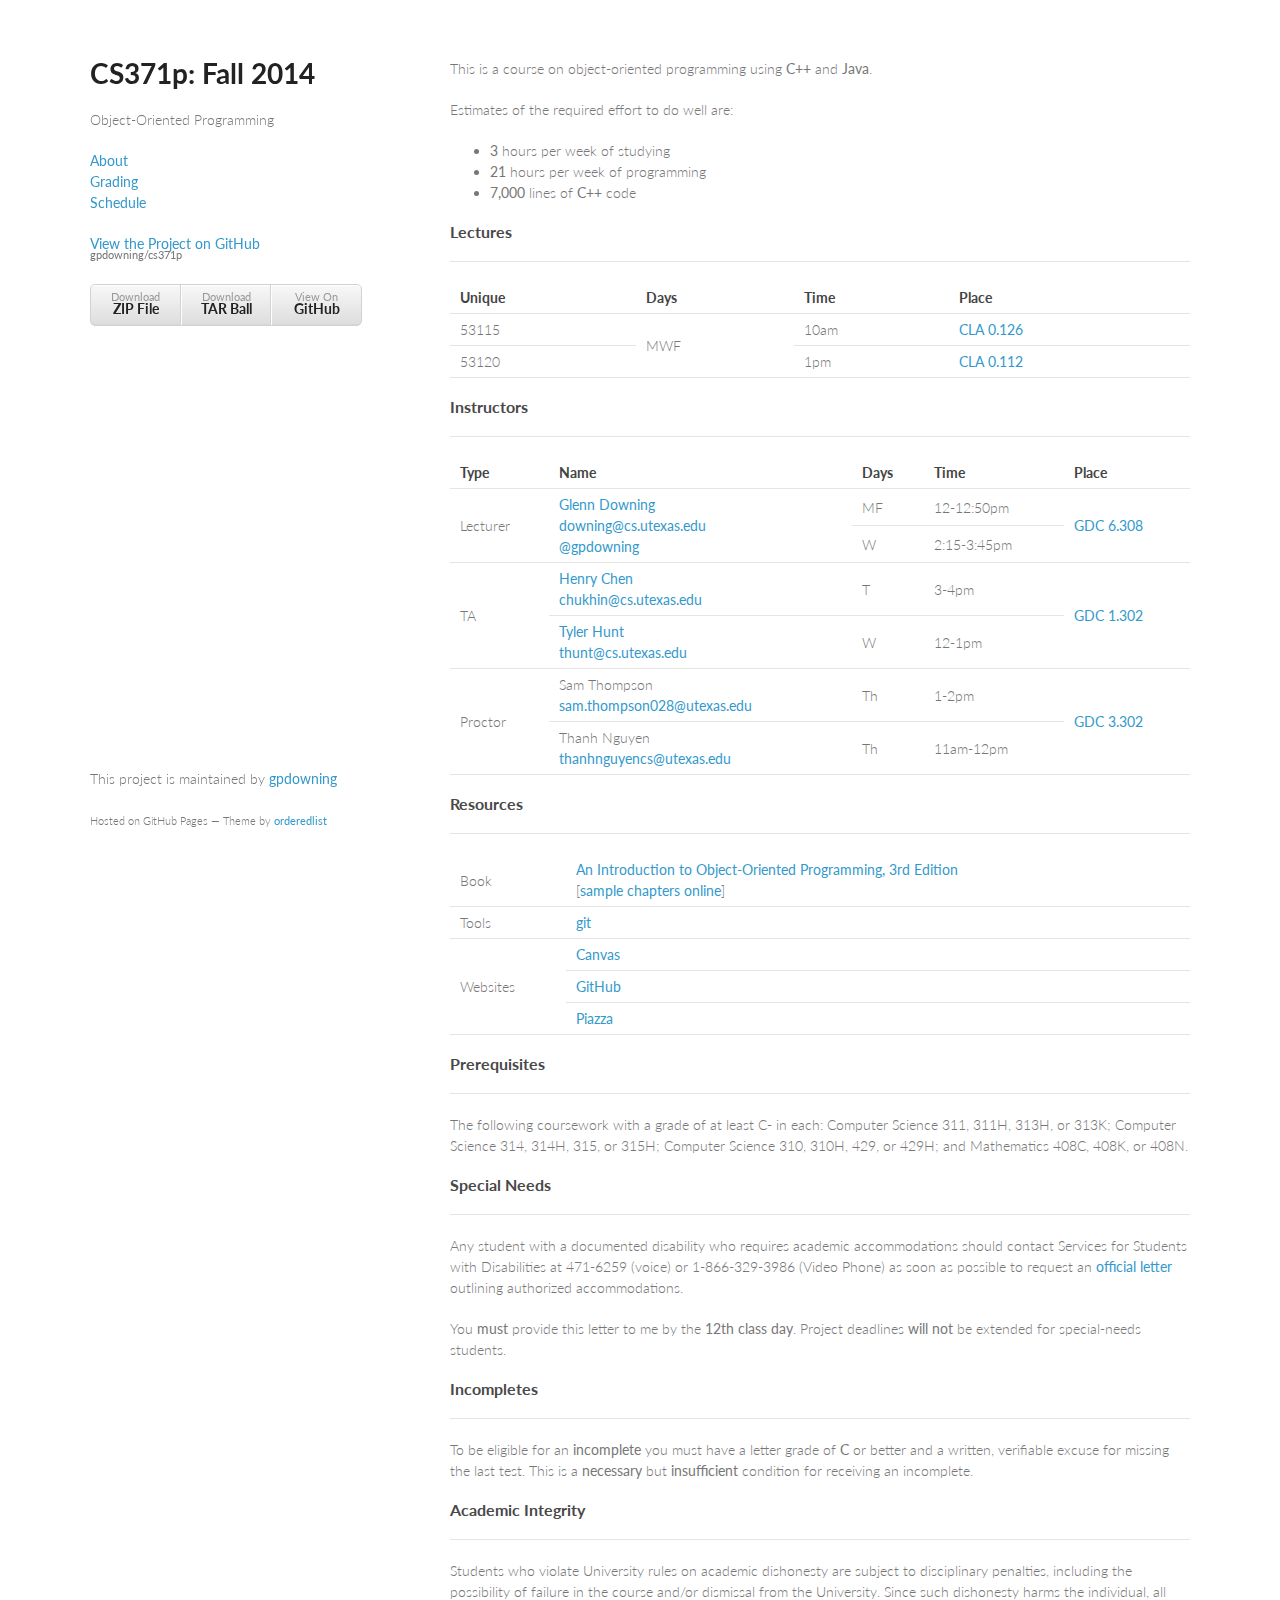
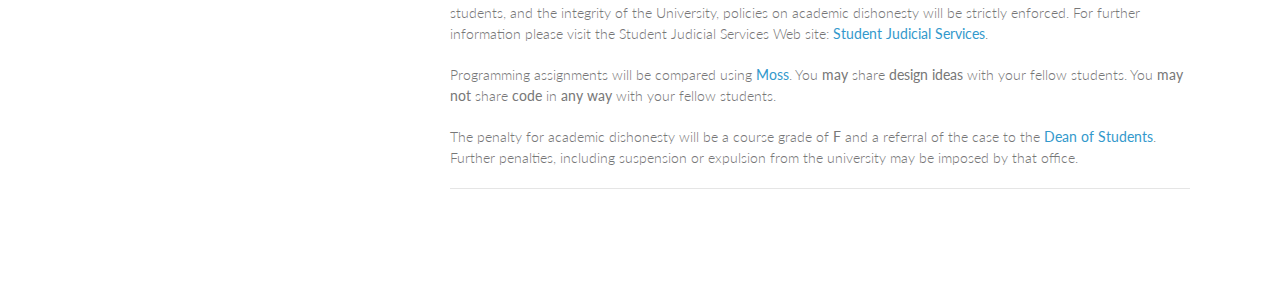
==== commit a60fbd7d: "another commit" ====
--- a/index.html
+++ b/index.html
@@ -1,4 +1,4 @@
-<!doctype html>
+<!DOCTYPE html>
 <html>
 <head>
 	<title>CS371p by gpdowning</title>
@@ -16,6 +16,7 @@
 			Object-Oriented Programming
 		</p>
 		<p>
+		<a href="index.html">About</a><br />
 		<a href="Grading.html">Grading</a><br />
 		<a href="Schedule.html">Schedule</a>
 		</p>
